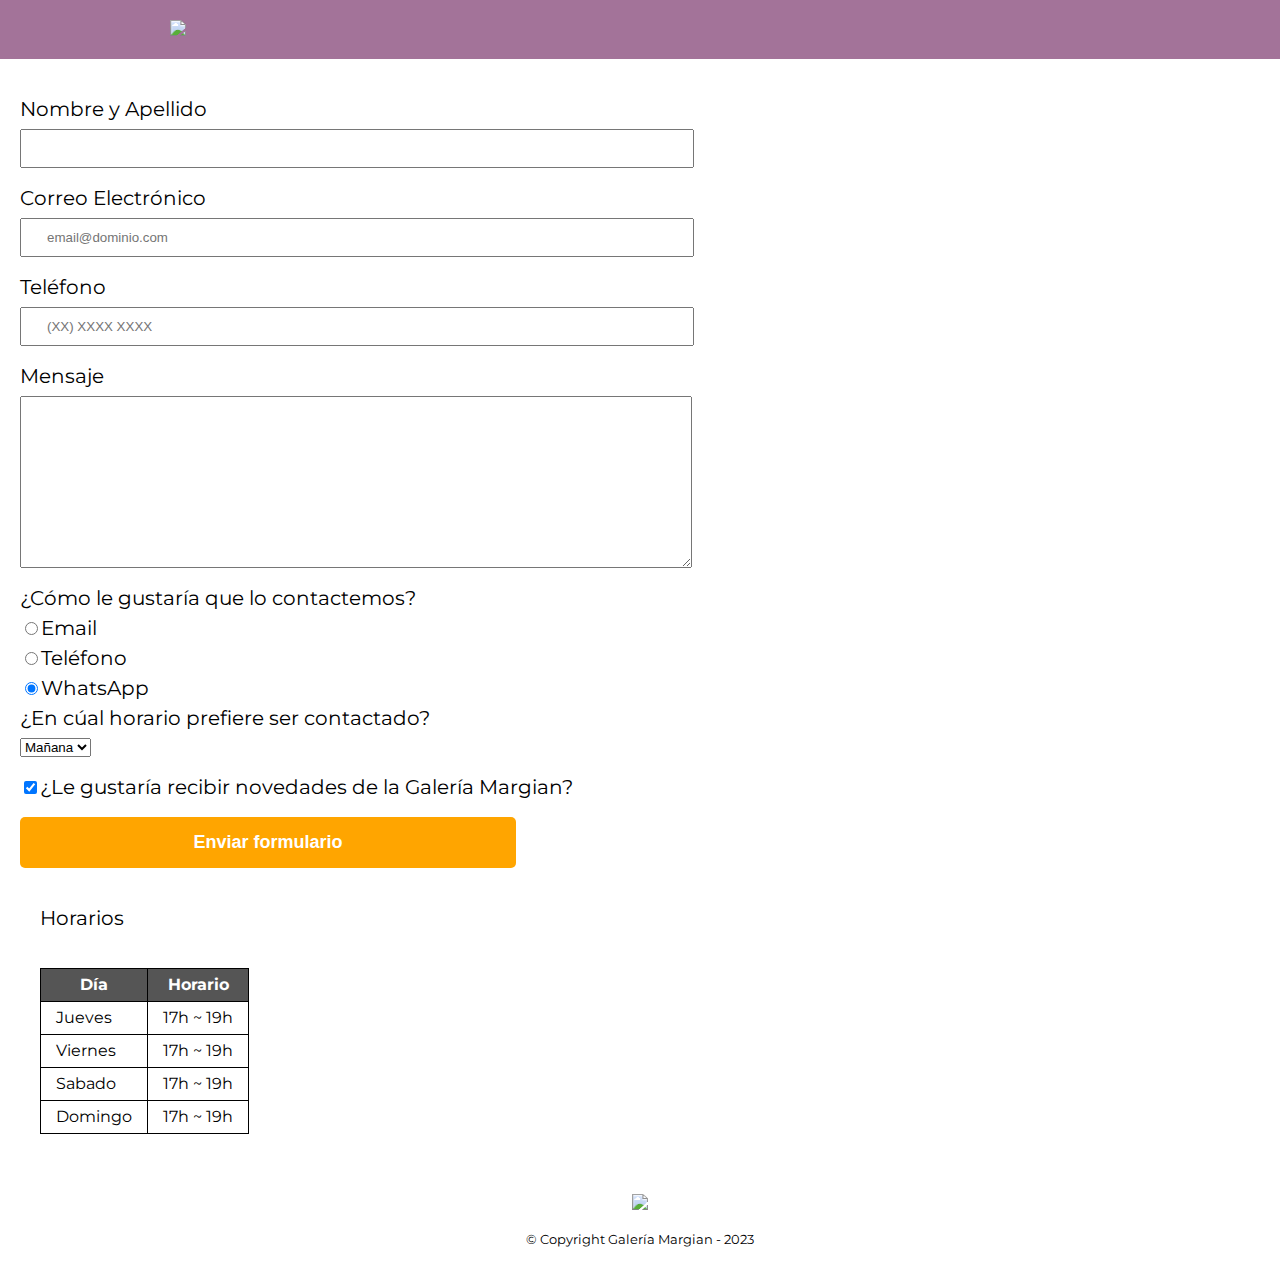
==== contacto.html @ 1aa27ba7 "Add files via upload" ====
<!DOCTYPE html>

<html lang="es">

<head>

    <meta charset="UTF-8">
    <meta name="viewport" content="width=device-width">
    <title>Galería Margian</title>
    <link rel="stylesheet" href="reset.css">
    <link rel="stylesheet" href="style.css">
    <link rel="preconnect" href="https://fonts.googleapis.com"><link rel="preconnect" href="https://fonts.gstatic.com" crossorigin><link href="https://fonts.googleapis.com/css2?family=Montserrat:wght@300&display=swap" rel="stylesheet">

</head>

<body>
    <header>
        <div class="caja">
        <h1><img src="imagenes/logo.png"></h1>

        <nav>
            <ul>
                <li><a href="index.html">Inicio</a></li>
                <li><a href="espacio.html">Espacio</a></li>
                <li><a href="contacto.html">Contacto</a></li>
            </ul>
        </nav>
    </div>
    </header>
    <main>
        <form>
            <label for="nombreapellido">Nombre y Apellido</label>
            <input type="text" id="nombreapellido" class="input-padron" required>

            <label for="correoelectronico">Correo Electrónico</label>
            <input type="email" id="correoelectronico" class="input-padron" required placeholder="email@dominio.com">

            <label for="telefono">Teléfono</label>
            <input type="tel" id="telefono" class="input-padron" required placeholder="(XX) XXXX XXXX">

            <label for="mensaje">Mensaje</label>
            <textarea cols="70" rows="10" id="mensaje" class="input-padron" required></textarea>

            <fieldset>
                <legend class="test" id="test">¿Cómo le gustaría que lo contactemos?</legend>
                
                <label for="radio-email"><input type="radio" name="contacto" value="email" id="radio-email">Email</label>
             
                <label for="radio-telefono"><input type="radio" name="contacto" value="telefono" id="radio-telefono">Teléfono</label>
                
                <label for="radio-whatsapp"><input type="radio" name="contacto" value="whatsapp" id="radio-whatsapp" checked>WhatsApp</label>
         
            </fieldset>

            <fieldset>
                 <legend>¿En cúal horario prefiere ser contactado?</legend>
                 <select>
                    <option>Mañana</option>
                    <option>Tarde</option>
                    <option>Noche</option>
                </select>
            </fieldset>
            
            <label class="checkbox"><input type="checkbox" checked>¿Le gustaría recibir novedades de la Galería Margian?</label>

            <input type="submit" value="Enviar formulario" class="enviar">

        </form>

        <h3>Horarios</h3>

        <table>
            <thead> 
                <tr>
                    <th>Día</th>
                    <th>Horario</th>
                </tr>
            </thead>
           <tbody>
             <tr>
                <td>Jueves</td>
                <td>17h ~ 19h</td>
            </tr>
            <tr>
                <td>Viernes</td>
                <td>17h ~ 19h</td>
            </tr>
            <tr>
                <td>Sabado</td>
                <td>17h ~ 19h</td>
            </tr>
            <tr>
                <td>Domingo</td>
                <td>17h ~ 19h</td>
            </tr>
           </tbody>
            
        </table>
    </main>
<footer>
    <img src="imagenes/Logo1.jpg">
    <p class="copyright">&copy Copyright Galería Margian - 2023</p>

</footer>

</body>

</html>
---- style.css ----
body {
    font-family: 'Montserrat', sans-serif;
}


header {
    background-color: #a37399;
    padding: 20px 0;
}

.caja {
    width: 940px;
    position: relative;
    margin: 0 auto;
}

nav {
    position: absolute;
    top: 110px;
    right: 0;
}

nav li {
    display: inline;
    margin: 0 0 0 15px;
}

nav a {
    text-transform: uppercase;
    color: white;
    font-weight: bold;
    font-size: 22px;
    text-decoration: none;
}

nav a:hover {
    color:#4e0d40;
    text-decoration: underline;
}

.espacios {
    width: 940px;
    margin: 0 auto;
    padding: 50px;
}

.espacios li {
    display: inline-block;
    text-align: center;
    width: 30%;
    vertical-align: top;
    margin: 0 1.5%;
    padding: 30px 20px;
    box-sizing: border-box;
    border: 2px solid #000000;
    border-radius: 10px;
}

.espacios li:hover {
    border-color: #4e0d40;
}

.espacios li:active {
    border-color: #088c19;
}

.espacios h2 {
    font-size: 30px;
    font-weight: bold;
    padding-bottom: 10px;
}

.espacios li:hover h2 {
    font-size: 33px;
}

.espacio-descripcion {
    font-size: 18px;
    padding-top: 10px;
}

footer {
    background-color:white;
    padding: 20px 0;
    text-align: center;
  
}

.copyright {
    color: #000000;
    font-size: 13px;
    margin: 20px;
}

form {
    margin: 40px 20px;
}

form label, form legend {
    display: block;
    font-size: 20px;
    margin: 0 0 10px;
}

.input-padron {
    display: block;
    margin: 0 0 20px;
    padding: 10px 25px;
    width: 50%;
}

.checkbox {
    margin: 20px 0;
}

.enviar {
    width: 40%;
    padding: 15px 0;
    font-size: 18px;
    font-weight: bold;
    color: white;
    background: orange;
    border: none;
    border-radius: 5px;
    transition: 1s all;
    cursor: pointer;
}

.enviar:hover {
    background: darkorange;
    transform: scale(1.2);
}

h3 {
    font-size: 20px;
    margin: 0 40px;  
}

table {
    margin: 40px 40px;
}

thead {
    background: #555555;
    color: white;
    font-weight: bold;
}

td,th {
    border: 1px solid #000000;
    padding: 8px 15px;
}

/*Aquí inicia el CCS para nuestra home*/

.principal {
    padding: 3em 0;
    background: #FEFEFE;
    width: 940px;
    margin: 0 auto;
}

.titulo-principal {
    text-align: center;
    font-size: 2em;
    margin: 0 0 1em;
    clear: left;
}

.principal p {
    margin: 0 0 1em;
}

.principal strong {
    font-weight: bold;
}

.principal em {
    font-style: italic;
}

.entrada {
    width: 100px;
    float: left;
    margin: 0 20px 20px 0;
}

.mapa {
    padding: 3em 0;
    background: linear-gradient(#FEFEFE, #ac99a3);
}

.mapa p {
    margin: 0 0 2em;
    text-align: center;
}

.mapa-contenido {
    width: 940px;
    margin: 0 auto;
}

.diferenciales {
    padding: 3em 0;
    background:#ac99a3;
}

.contenido-diferenciales {
    width: 640px;
    margin: 0 auto;
}

.lista-diferenciales {
    width: 40%;
    display: inline-block;
    vertical-align: top;
}

.items {
    line-height: 1.5;
}

.items::before {
    content: "★";
}

.items:first-child {
    font-weight: bold;
}

.imagen-diferenciales {
    width: 60%;
    transition: 400ms;
    box-shadow: 10px 10px 30px 15px black;
}

.imagen-diferenciales:hover {
    opacity: 0.3;
}

.video {
    width: 560px;
    margin: 1em auto;
}

@media screen and (max-width:480px) {
    h1 {
        text-align: center;
    }
    nav {
        position: static;
    }
    .caja, .principal, .mapa-contenido, .contenido-diferenciales, .video {
        width: auto;
    }
    .lista-diferenciales, .imagen-diferenciales {
        width: 100%;
    }
}
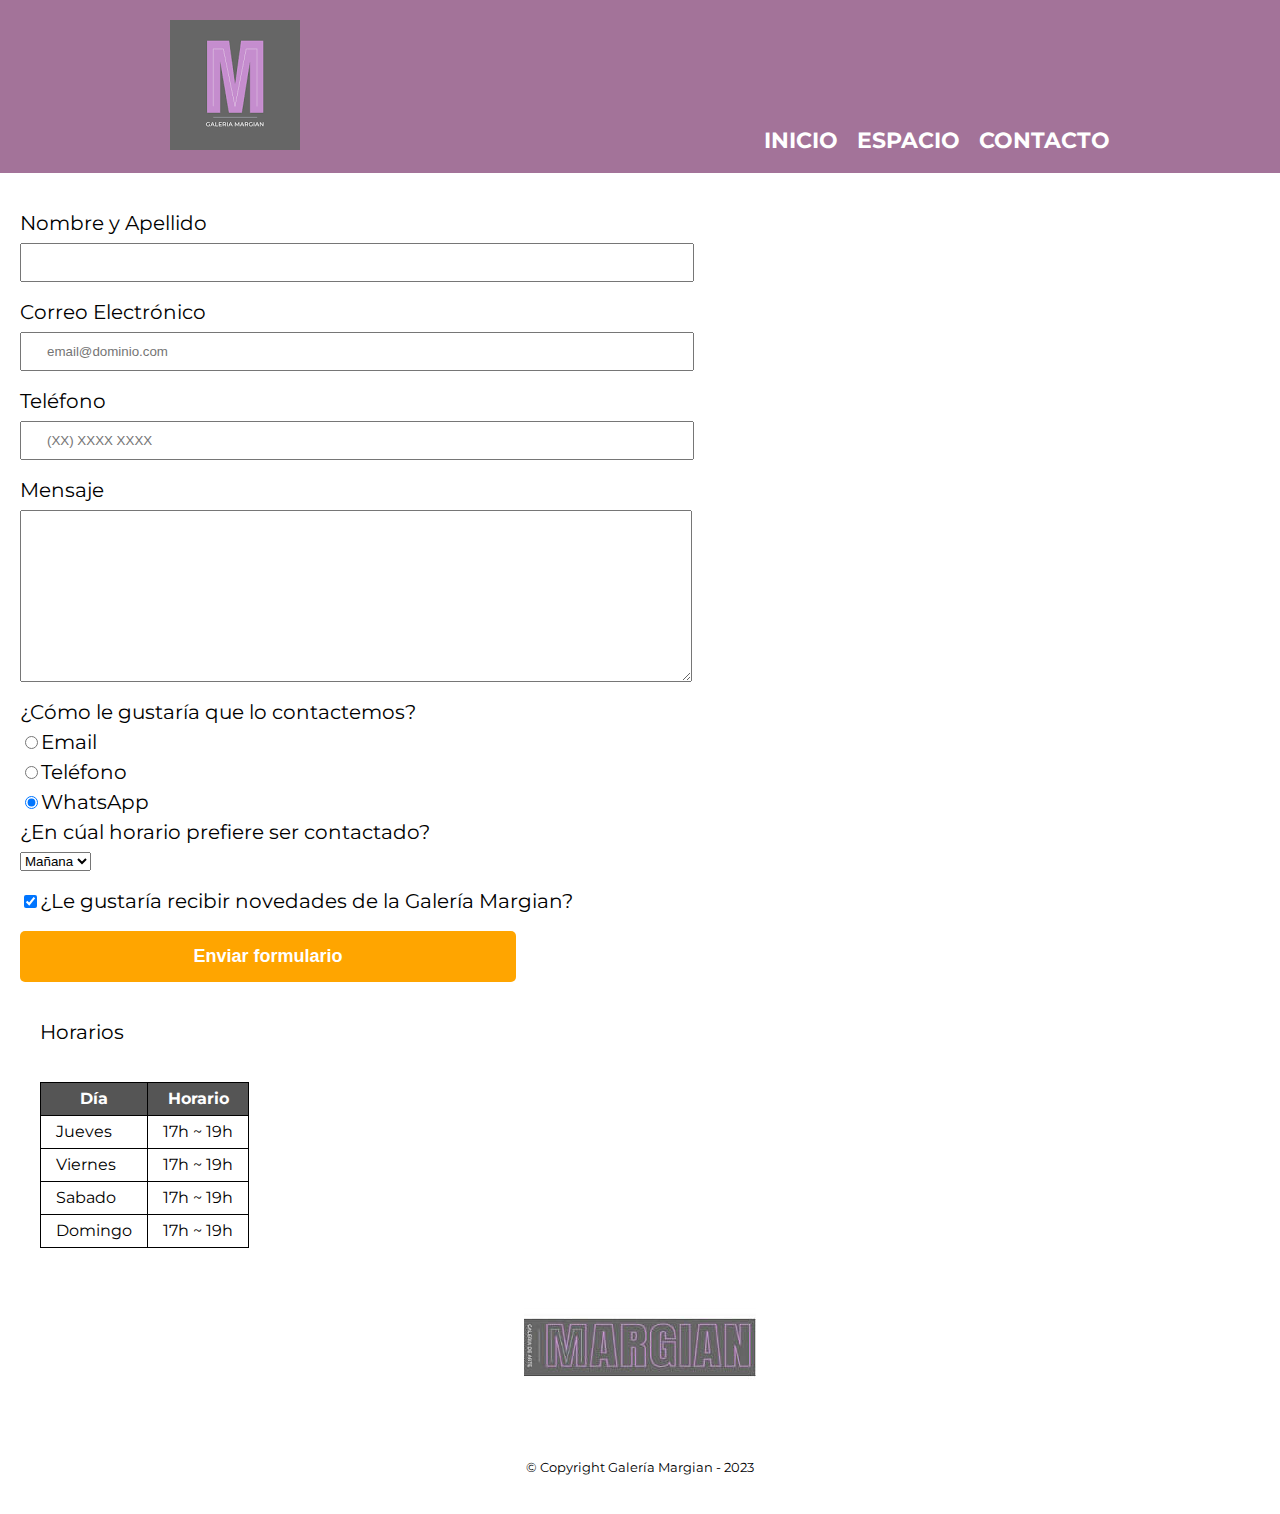
==== commit 7c6661e2: "Add files via upload" ====
--- a/contacto.html
+++ b/contacto.html
@@ -16,7 +16,7 @@
 <body>
     <header>
         <div class="caja">
-        <h1><img src="imagenes/logo.png"></h1>
+        <h1><img src="./Imagenes/Logo.png"></h1>
 
         <nav>
             <ul>
@@ -98,7 +98,7 @@
         </table>
     </main>
 <footer>
-    <img src="imagenes/Logo1.jpg">
+    <img src="./Imagenes/Logo1.jpg">
     <p class="copyright">&copy Copyright Galería Margian - 2023</p>
 
 </footer>
--- a/style.css
+++ b/style.css
@@ -79,6 +79,17 @@
     padding-top: 10px;
 }
 
+h4 {
+   text-align: center;
+   padding-bottom: 50px;
+}
+
+.RedesSociales {
+    margin: 10px 160px;
+}
+
+
+
 footer {
     background-color:white;
     padding: 20px 0;
